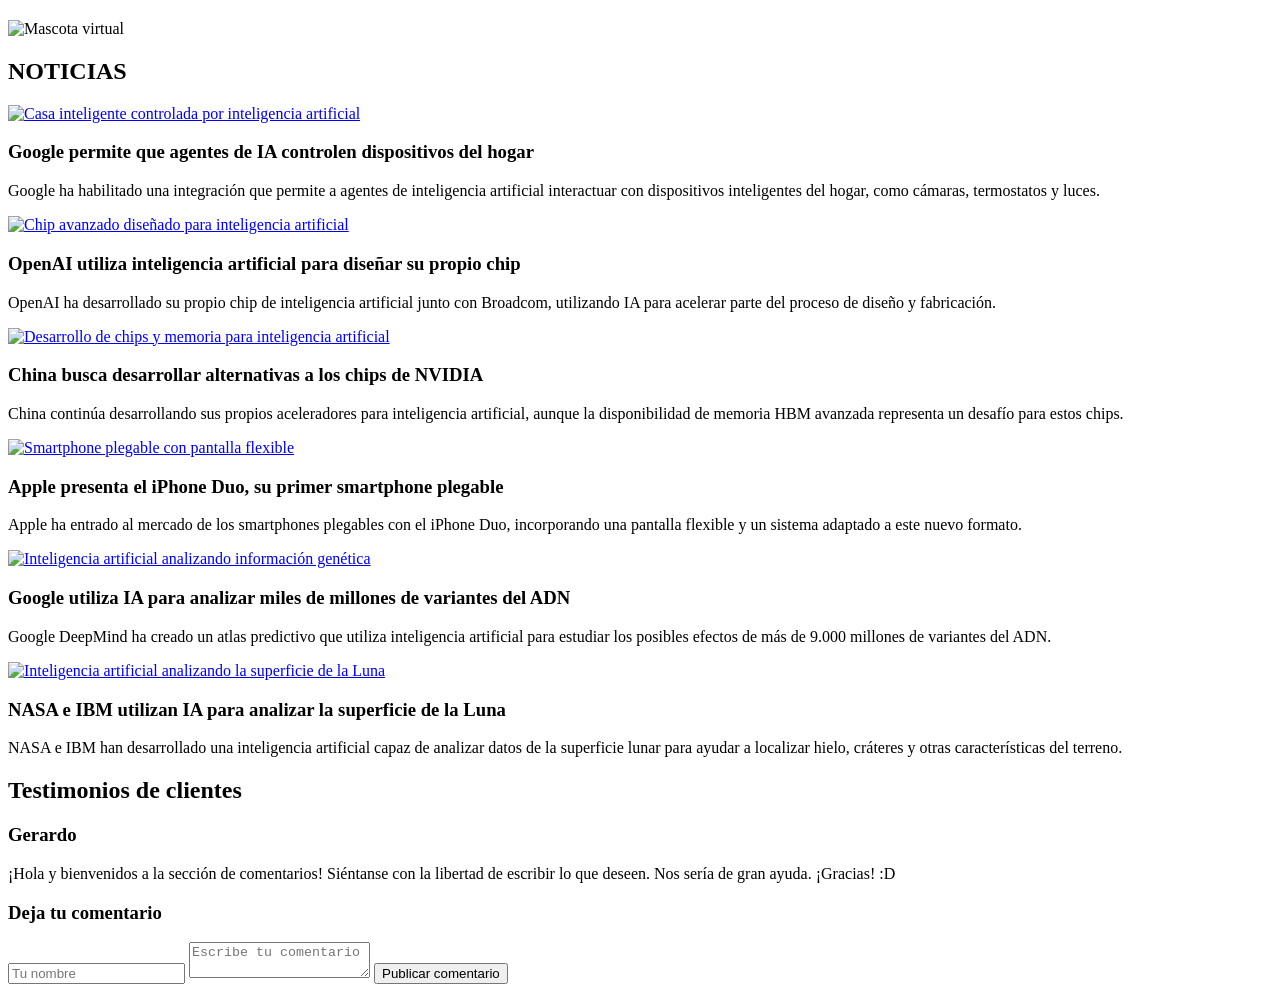
==== blog.html @ cfdce304 "Actualización del proyecto" ====
<!DOCTYPE html>
<html lang="es-PE">

<head>
    <meta charset="UTF-8">
    <meta name="viewport" content="width=device-width, initial-scale=1.0">
    <link href="https://cdn.jsdelivr.net/npm/bootstrap@6.0.0-alpha.1/dist/css/bootstrap.min.css" rel="stylesheet">
    <link rel="stylesheet" href="https://cdn.jsdelivr.net/npm/bootstrap-icons@1.13.2/font/bootstrap-icons.min.css">
    <link rel="stylesheet" href="css/styles.css">
    <title></title>
</head>

<body>
    <main>
        <section class="ghrt-presentation" class="container-fluid">
            <div class="col-6">
                <h1>
                    
                </h1>
                <p class="grht-text">
            
                </p>
            </div>
            <div class="col-6">
                <img src="" alt="Mascota virtual">
            </div>
        </section>
        <section>
            <h2 class="grht-subtitles"></h2>
            <p class="grht-text"></p>
        </section>
        <section>
            <h2 class="subtitles">NOTICIAS</h2>
            <article class="news">
                <a href="https://www.xataka.com/robotica-e-ia/google-permite-a-cualquier-agente-ia-que-controle-tu-casa-asi-funciona-home-mcp/?utm_source=chatgpt.com"
                    target="_blank">
                    <img class="image" alt="Casa inteligente controlada por inteligencia artificial"
                        src="imagenes/Pagina/blog/Gemini_Generated_Image_7r0tvl7r0tvl7r0t.jpg">
                </a>
                <div class="content_news">
                    <h3>Google permite que agentes de IA controlen dispositivos del hogar</h3>
                    <p>Google ha habilitado una integración que permite a agentes de inteligencia artificial interactuar
                        con dispositivos inteligentes del hogar, como cámaras, termostatos y luces.</p>
                </div>
            </article>
            <article class="news">
                <a href="https://www.xataka.com/componentes/disenar-chip-ia-suele-llevar-anos-openai-encontro-atajo-bastante-obvio-usar-su-propia-ia-para-hacerlo?utm_source=chatgpt.com"
                    target="_blank">
                    <img class="image" alt="Chip avanzado diseñado para inteligencia artificial"
                        src="imagenes/Pagina/blog/Gemini_Generated_Image_r0ummjr0ummjr0um.jpg">
                </a>
                <div class="content_news">
                    <h3>OpenAI utiliza inteligencia artificial para diseñar su propio chip</h3>
                    <p>OpenAI ha desarrollado su propio chip de inteligencia artificial junto con Broadcom, utilizando
                        IA para acelerar parte del proceso de diseño y fabricación.</p>
                </div>
            </article>
            <article class="news">
                <a href="https://www.xataka.com/robotica-e-ia/china-quiere-sustituir-chips-nvidia-alternativas-propias-memoria-hbm-acaba-ponerle-problema-delante?utm_source=chatgpt.com"
                    target="_blank">
                    <img class="image" alt="Desarrollo de chips y memoria para inteligencia artificial"
                        src="imagenes/Pagina/blog/Gemini_Generated_Image_9guuen9guuen9guu.jpg">
                </a>
                <div class="content_news">
                    <h3>China busca desarrollar alternativas a los chips de NVIDIA</h3>
                    <p>China continúa desarrollando sus propios aceleradores para inteligencia artificial, aunque la
                        disponibilidad de memoria HBM avanzada representa un desafío para estos chips.</p>
                </div>
            </article>
            <article class="news">
                <a href="https://www.xataka.com/moviles/iphone-duo-movil-plegable-baza-ningun-otro-tiene-software?utm_source=chatgpt.com"
                    target="_blank">
                    <img class="image" alt="Smartphone plegable con pantalla flexible"
                        src="imagenes/Pagina/blog/Gemini_Generated_Image_57sz7x57sz7x57sz.jpg">
                </a>
                <div class="content_news">
                    <h3>Apple presenta el iPhone Duo, su primer smartphone plegable</h3>
                    <p>Apple ha entrado al mercado de los smartphones plegables con el iPhone Duo, incorporando una
                        pantalla flexible y un sistema adaptado a este nuevo formato.</p>
                </div>
            </article>
            <article class="news">
                <a href="https://www.xataka.com/investigacion/ia-google-acaba-dar-salto-genetica-ha-trazado-mapa-predictivo-9-000-millones-cambios-adn?utm_source=chatgpt.com"
                    target="_blank">
                    <img class="image" alt="Inteligencia artificial analizando información genética"
                        src="imagenes/Pagina/blog/Gemini_Generated_Image_6bfhqs6bfhqs6bfh.jpg">
                </a>
                <div class="content_news">
                    <h3>Google utiliza IA para analizar miles de millones de variantes del ADN</h3>
                    <p>Google DeepMind ha creado un atlas predictivo que utiliza inteligencia artificial para estudiar
                        los posibles efectos de más de 9.000 millones de variantes del ADN.</p>
                </div>
            </article>
            <article class="news">
                <a href="https://www.xataka.com/espacio/nasa-quiere-entender-mejor-luna-antes-volver-alli-ha-creado-ibm-ia-para-encontrar-hielo-nuevos-crateres?utm_source=chatgpt.com"
                    target="_blank">
                    <img class="image" alt="Inteligencia artificial analizando la superficie de la Luna"
                        src="imagenes/Pagina/blog/Gemini_Generated_Image_lni98plni98plni9.jpg">
                </a>
                <div class="content_news">
                    <h3>NASA e IBM utilizan IA para analizar la superficie de la Luna</h3>
                    <p>NASA e IBM han desarrollado una inteligencia artificial capaz de analizar datos de la superficie
                        lunar para ayudar a localizar hielo, cráteres y otras características del terreno.</p>
                </div>
            </article>
        </section>

        <section>
            <h2 class="subtitles">Testimonios de clientes</h2>

            <div class="list_comments">
                <article class="comments">
                    <h3>Gerardo</h3>
                    <p>
                        ¡Hola y bienvenidos a la sección de comentarios! Siéntanse con la libertad de escribir lo que
                        deseen. Nos sería de gran ayuda. ¡Gracias! :D
                    </p>
                </article>
            </div>
            <div class="new_comments">
                <h3>Deja tu comentario</h3>
                <input type="text" placeholder="Tu nombre">
                <textarea placeholder="Escribe tu comentario"></textarea>
                <button>Publicar comentario</button>
            </div>
        </section>
    </main>

    <script type="module"
        src="https://cdn.jsdelivr.net/npm/bootstrap@6.0.0-alpha.1/dist/js/bootstrap.bundle.min.js"></script>
    <script src="js/components.js"></script>

</html>
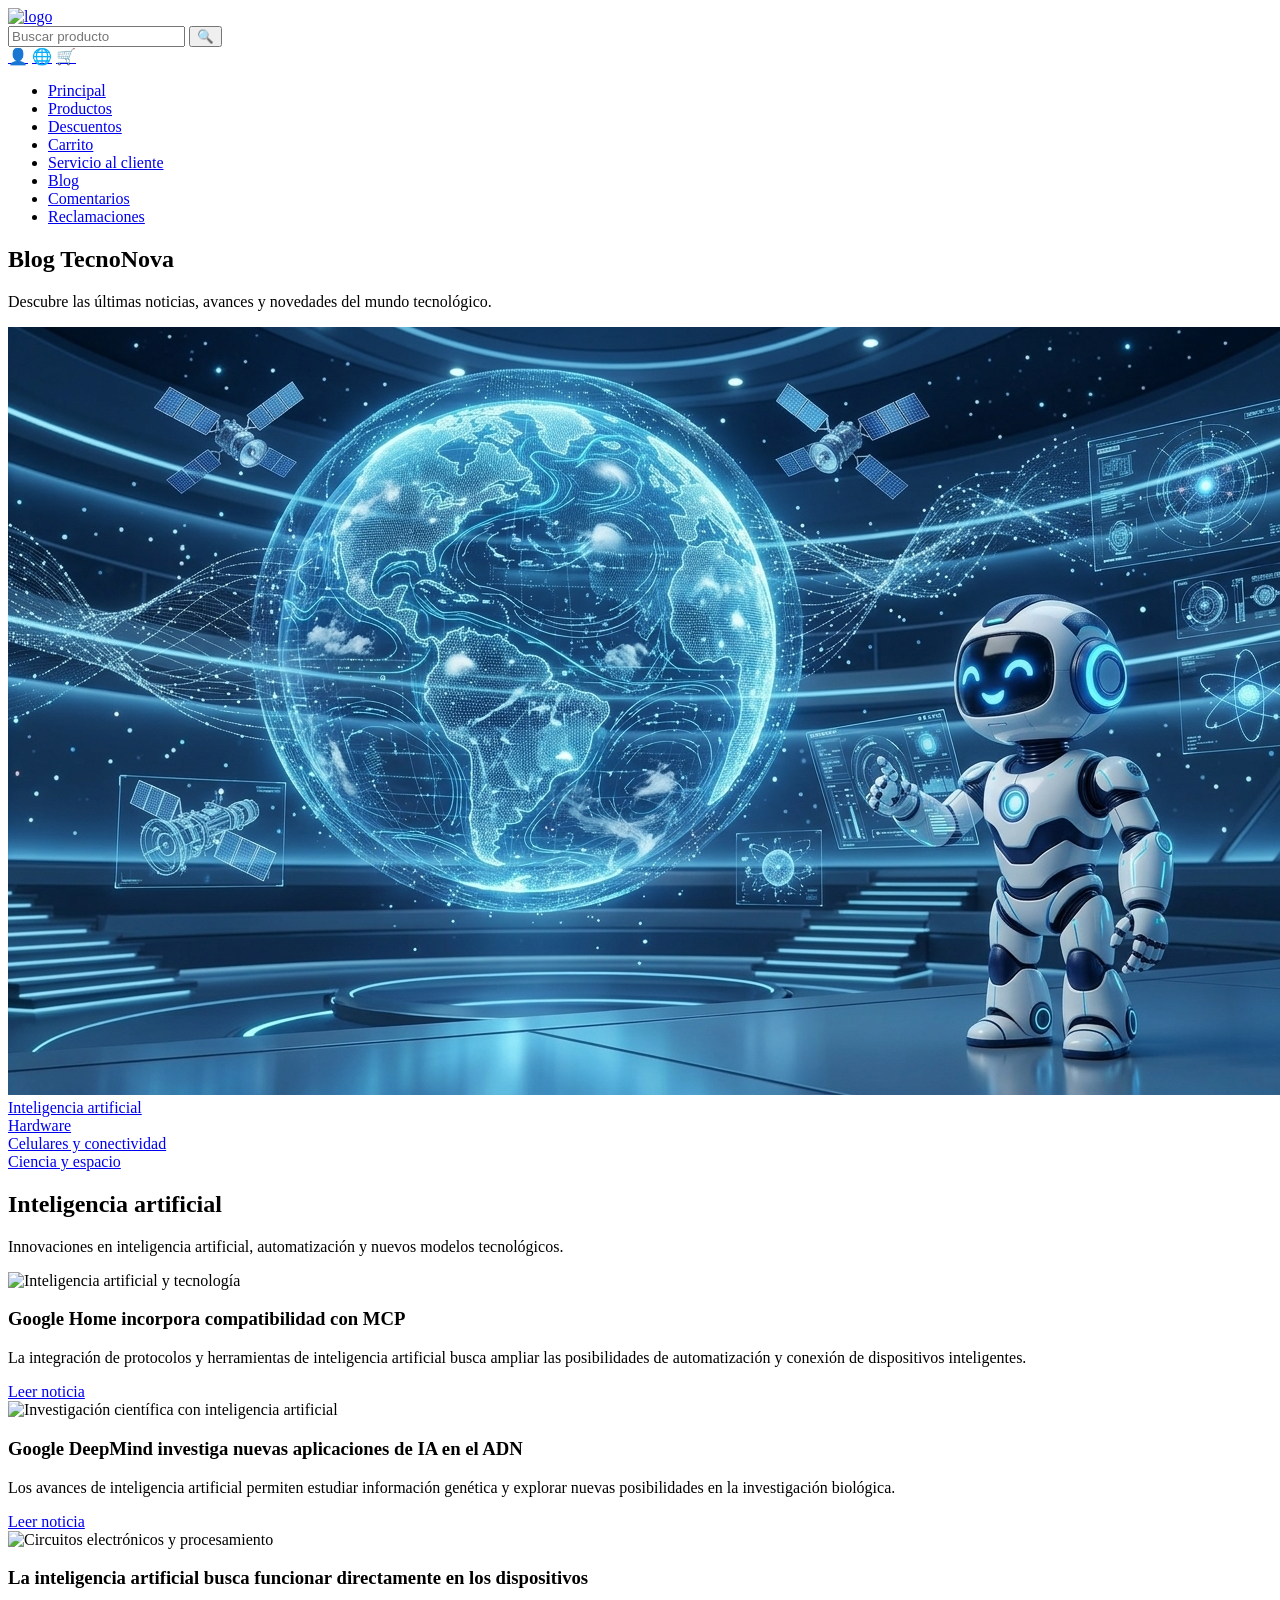
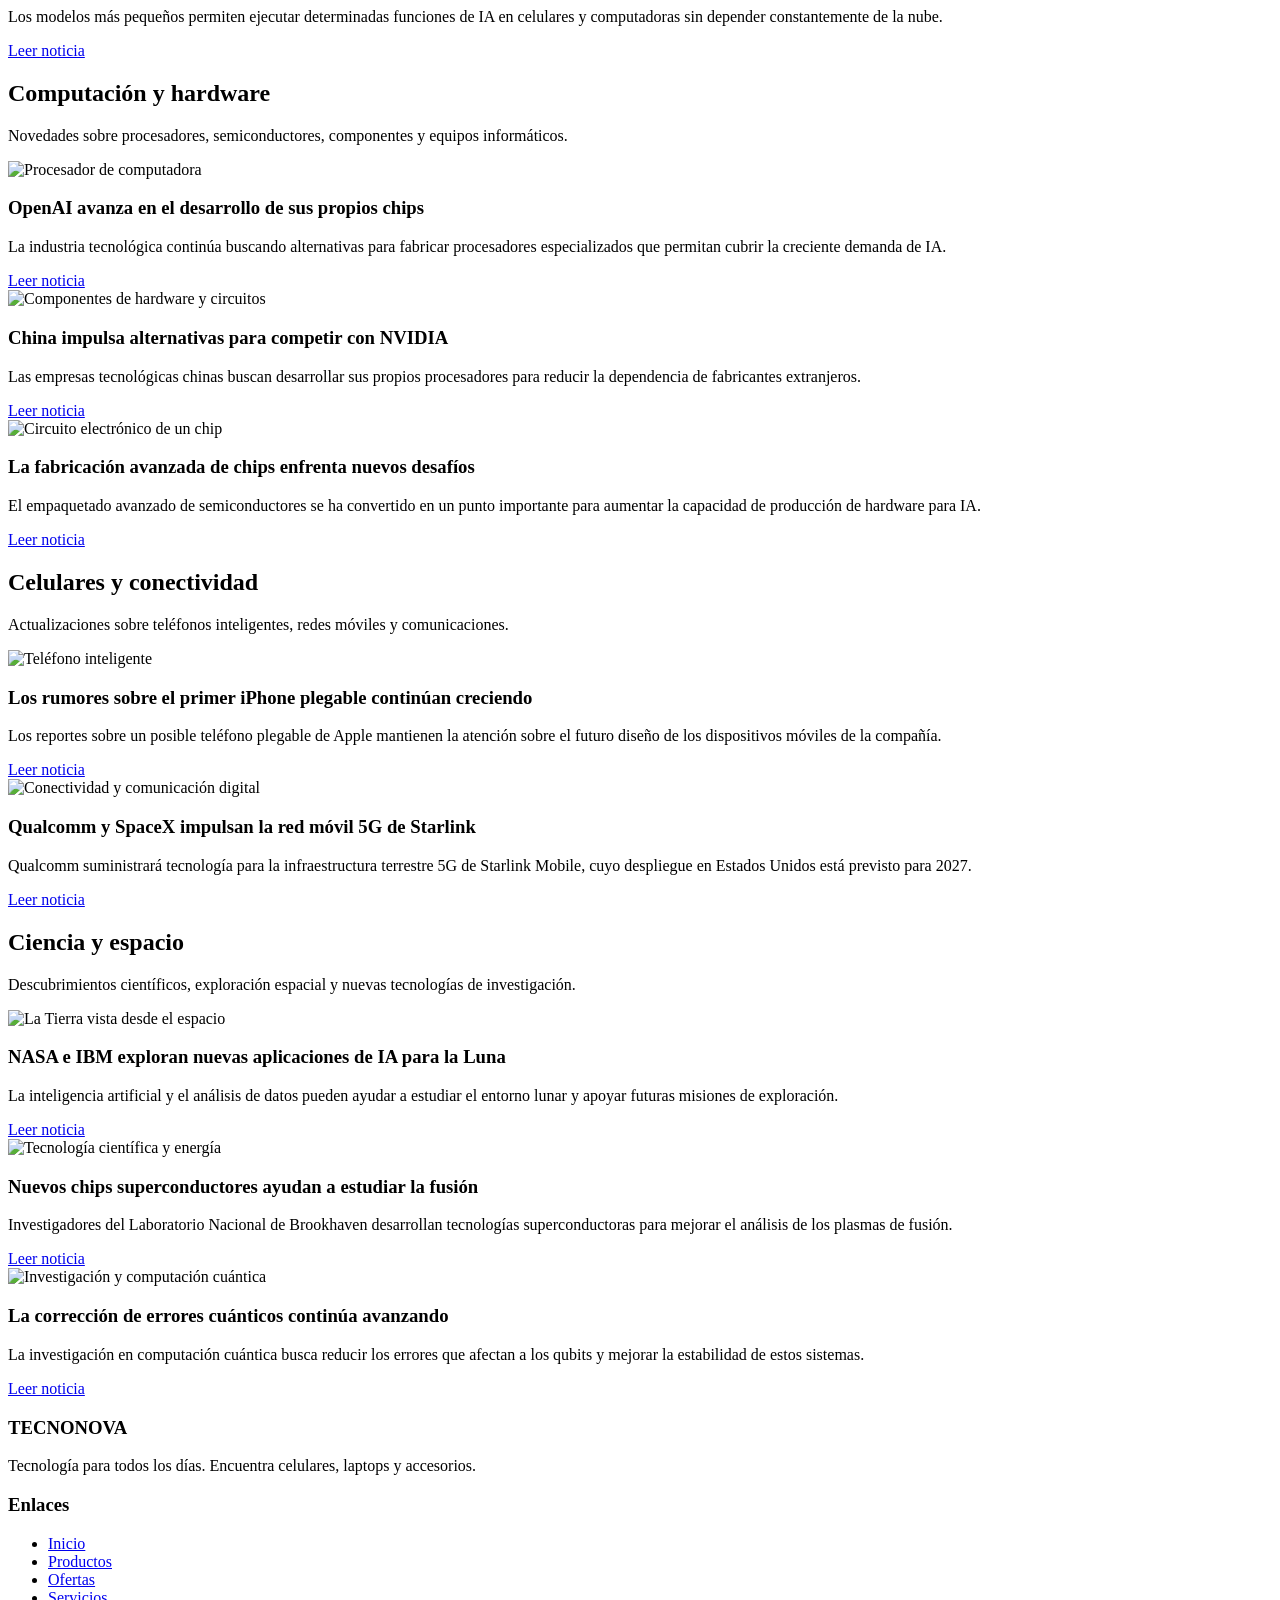
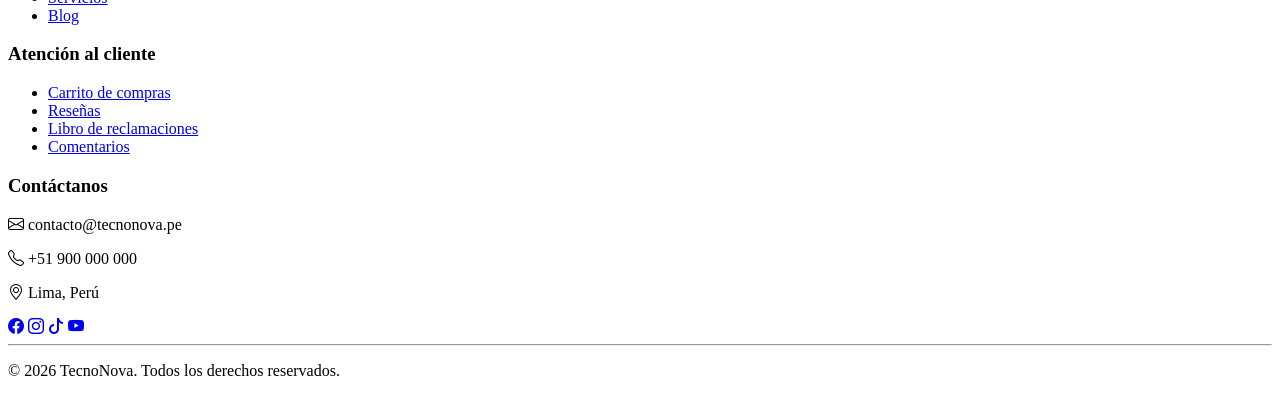
==== commit b0ea60e7: "Actualización del proyecto" ====
--- a/blog.html
+++ b/blog.html
@@ -4,130 +4,272 @@
 <head>
     <meta charset="UTF-8">
     <meta name="viewport" content="width=device-width, initial-scale=1.0">
-    <link href="https://cdn.jsdelivr.net/npm/bootstrap@6.0.0-alpha.1/dist/css/bootstrap.min.css" rel="stylesheet">
+    <title>Blog | TecnoNova</title>
+
+    <link rel="stylesheet" href="https://cdn.jsdelivr.net/npm/bootstrap@6.0.0-alpha.1/dist/css/bootstrap.min.css">
     <link rel="stylesheet" href="https://cdn.jsdelivr.net/npm/bootstrap-icons@1.13.2/font/bootstrap-icons.min.css">
     <link rel="stylesheet" href="css/styles.css">
-    <title></title>
 </head>
 
 <body>
-    <main>
-        <section class="ghrt-presentation" class="container-fluid">
-            <div class="col-6">
-                <h1>
-                    
-                </h1>
-                <p class="grht-text">
-            
-                </p>
-            </div>
-            <div class="col-6">
-                <img src="" alt="Mascota virtual">
-            </div>
-        </section>
-        <section>
-            <h2 class="grht-subtitles"></h2>
-            <p class="grht-text"></p>
-        </section>
-        <section>
-            <h2 class="subtitles">NOTICIAS</h2>
-            <article class="news">
-                <a href="https://www.xataka.com/robotica-e-ia/google-permite-a-cualquier-agente-ia-que-controle-tu-casa-asi-funciona-home-mcp/?utm_source=chatgpt.com"
-                    target="_blank">
-                    <img class="image" alt="Casa inteligente controlada por inteligencia artificial"
-                        src="imagenes/Pagina/blog/Gemini_Generated_Image_7r0tvl7r0tvl7r0t.jpg">
-                </a>
-                <div class="content_news">
-                    <h3>Google permite que agentes de IA controlen dispositivos del hogar</h3>
-                    <p>Google ha habilitado una integración que permite a agentes de inteligencia artificial interactuar
-                        con dispositivos inteligentes del hogar, como cámaras, termostatos y luces.</p>
-                </div>
-            </article>
-            <article class="news">
-                <a href="https://www.xataka.com/componentes/disenar-chip-ia-suele-llevar-anos-openai-encontro-atajo-bastante-obvio-usar-su-propia-ia-para-hacerlo?utm_source=chatgpt.com"
-                    target="_blank">
-                    <img class="image" alt="Chip avanzado diseñado para inteligencia artificial"
-                        src="imagenes/Pagina/blog/Gemini_Generated_Image_r0ummjr0ummjr0um.jpg">
-                </a>
-                <div class="content_news">
-                    <h3>OpenAI utiliza inteligencia artificial para diseñar su propio chip</h3>
-                    <p>OpenAI ha desarrollado su propio chip de inteligencia artificial junto con Broadcom, utilizando
-                        IA para acelerar parte del proceso de diseño y fabricación.</p>
-                </div>
-            </article>
-            <article class="news">
-                <a href="https://www.xataka.com/robotica-e-ia/china-quiere-sustituir-chips-nvidia-alternativas-propias-memoria-hbm-acaba-ponerle-problema-delante?utm_source=chatgpt.com"
-                    target="_blank">
-                    <img class="image" alt="Desarrollo de chips y memoria para inteligencia artificial"
-                        src="imagenes/Pagina/blog/Gemini_Generated_Image_9guuen9guuen9guu.jpg">
-                </a>
-                <div class="content_news">
-                    <h3>China busca desarrollar alternativas a los chips de NVIDIA</h3>
-                    <p>China continúa desarrollando sus propios aceleradores para inteligencia artificial, aunque la
-                        disponibilidad de memoria HBM avanzada representa un desafío para estos chips.</p>
-                </div>
-            </article>
-            <article class="news">
-                <a href="https://www.xataka.com/moviles/iphone-duo-movil-plegable-baza-ningun-otro-tiene-software?utm_source=chatgpt.com"
-                    target="_blank">
-                    <img class="image" alt="Smartphone plegable con pantalla flexible"
-                        src="imagenes/Pagina/blog/Gemini_Generated_Image_57sz7x57sz7x57sz.jpg">
-                </a>
-                <div class="content_news">
-                    <h3>Apple presenta el iPhone Duo, su primer smartphone plegable</h3>
-                    <p>Apple ha entrado al mercado de los smartphones plegables con el iPhone Duo, incorporando una
-                        pantalla flexible y un sistema adaptado a este nuevo formato.</p>
-                </div>
-            </article>
-            <article class="news">
-                <a href="https://www.xataka.com/investigacion/ia-google-acaba-dar-salto-genetica-ha-trazado-mapa-predictivo-9-000-millones-cambios-adn?utm_source=chatgpt.com"
-                    target="_blank">
-                    <img class="image" alt="Inteligencia artificial analizando información genética"
-                        src="imagenes/Pagina/blog/Gemini_Generated_Image_6bfhqs6bfhqs6bfh.jpg">
-                </a>
-                <div class="content_news">
-                    <h3>Google utiliza IA para analizar miles de millones de variantes del ADN</h3>
-                    <p>Google DeepMind ha creado un atlas predictivo que utiliza inteligencia artificial para estudiar
-                        los posibles efectos de más de 9.000 millones de variantes del ADN.</p>
-                </div>
-            </article>
-            <article class="news">
-                <a href="https://www.xataka.com/espacio/nasa-quiere-entender-mejor-luna-antes-volver-alli-ha-creado-ibm-ia-para-encontrar-hielo-nuevos-crateres?utm_source=chatgpt.com"
-                    target="_blank">
-                    <img class="image" alt="Inteligencia artificial analizando la superficie de la Luna"
-                        src="imagenes/Pagina/blog/Gemini_Generated_Image_lni98plni98plni9.jpg">
-                </a>
-                <div class="content_news">
-                    <h3>NASA e IBM utilizan IA para analizar la superficie de la Luna</h3>
-                    <p>NASA e IBM han desarrollado una inteligencia artificial capaz de analizar datos de la superficie
-                        lunar para ayudar a localizar hielo, cráteres y otras características del terreno.</p>
-                </div>
-            </article>
-        </section>
-
-        <section>
-            <h2 class="subtitles">Testimonios de clientes</h2>
-
-            <div class="list_comments">
-                <article class="comments">
-                    <h3>Gerardo</h3>
+
+    <div id="header"></div>
+    <div id="navbar"></div>
+
+    <main class="container my-5">
+        <section class="container-fluid">
+            <div class="grht-presentation row align-items-center">
+                <div class="col-12 lg:col-6">
+                    <h1>Blog TecnoNova</h1>
                     <p>
-                        ¡Hola y bienvenidos a la sección de comentarios! Siéntanse con la libertad de escribir lo que
-                        deseen. Nos sería de gran ayuda. ¡Gracias! :D
+                        Descubre las últimas noticias, avances y novedades del mundo tecnológico.
                     </p>
-                </article>
-            </div>
-            <div class="new_comments">
-                <h3>Deja tu comentario</h3>
-                <input type="text" placeholder="Tu nombre">
-                <textarea placeholder="Escribe tu comentario"></textarea>
-                <button>Publicar comentario</button>
-            </div>
-        </section>
+                </div>
+                <div class="col-12 lg:col-6">
+                    <img src="visual\blog.jpg" class="img-fluid" alt="Mascota virtual">
+                </div>
+            </div>
+        </section>
+
+        <section class="my-5">
+            <div class="row g-3 text-center">
+                <div class="col-6 col-md-3">
+                    <a href="#grht-ai" class="btn btn-outline-primary w-100">Inteligencia artificial</a>
+                </div>
+                <div class="col-6 col-md-3">
+                    <a href="#grht-hardware" class="btn btn-outline-primary w-100">Hardware</a>
+                </div>
+                <div class="col-6 col-md-3">
+                    <a href="#grht-devices" class="btn btn-outline-primary w-100">Celulares y conectividad</a>
+                </div>
+                <div class="col-6 col-md-3">
+                    <a href="#grht-science" class="btn btn-outline-primary w-100">Ciencia y espacio</a>
+                </div>
+            </div>
+        </section>
+
+        <section class="my-5" id="grht-ai">
+            <h2 class="fw-bold mb-4">Inteligencia artificial</h2>
+            <p>Innovaciones en inteligencia artificial, automatización y nuevos modelos tecnológicos.</p>
+
+            <div class="row g-4">
+
+                <div class="col-12 sm:col-6 lg:col-4">
+                    <article class="card h-100">
+                        <img src="https://images.unsplash.com/photo-1677442136019-21780ecad995?w=900&q=85"
+                            class="card-img-top" alt="Inteligencia artificial y tecnología" loading="lazy">
+                        <div class="card-body d-flex flex-column">
+                            <h3 class="card-title">Google Home incorpora compatibilidad con MCP</h3>
+                            <p class="card-text">
+                                La integración de protocolos y herramientas de inteligencia artificial busca ampliar
+                                las posibilidades de automatización y conexión de dispositivos inteligentes.
+                            </p>
+                            <a href="https://www.xataka.com/" target="_blank" rel="noopener noreferrer"
+                                class="btn-solid mt-auto">Leer noticia</a>
+                        </div>
+                    </article>
+                </div>
+
+                <div class="col-12 sm:col-6 lg:col-4">
+                    <article class="card h-100">
+                        <img src="https://images.unsplash.com/photo-1535378620166-273708d44e4c?w=900&q=85"
+                            class="card-img-top" alt="Investigación científica con inteligencia artificial"
+                            loading="lazy">
+                        <div class="card-body d-flex flex-column">
+                            <h3 class="card-title">Google DeepMind investiga nuevas aplicaciones de IA en el ADN</h3>
+                            <p class="card-text">
+                                Los avances de inteligencia artificial permiten estudiar información genética
+                                y explorar nuevas posibilidades en la investigación biológica.
+                            </p>
+                            <a href="https://deepmind.google/" target="_blank" rel="noopener noreferrer"
+                                class="btn-solid mt-auto">Leer noticia</a>
+                        </div>
+                    </article>
+                </div>
+
+                <div class="col-12 sm:col-6 lg:col-4">
+                    <article class="card h-100">
+                        <img src="https://images.unsplash.com/photo-1518770660439-4636190af475?w=900&q=85"
+                            class="card-img-top" alt="Circuitos electrónicos y procesamiento" loading="lazy">
+                        <div class="card-body d-flex flex-column">
+                            <h3 class="card-title">La inteligencia artificial busca funcionar directamente en los
+                                dispositivos</h3>
+                            <p class="card-text">
+                                Los modelos más pequeños permiten ejecutar determinadas funciones de IA
+                                en celulares y computadoras sin depender constantemente de la nube.
+                            </p>
+                            <a href="https://www.oreilly.com/radar/" target="_blank" rel="noopener noreferrer"
+                                class="btn-solid mt-auto">Leer noticia</a>
+                        </div>
+                    </article>
+                </div>
+
+            </div>
+        </section>
+
+        <section class="my-5" id="grht-hardware">
+            <h2 class="fw-bold mb-4">Computación y hardware</h2>
+            <p>Novedades sobre procesadores, semiconductores, componentes y equipos informáticos.</p>
+
+            <div class="row g-4">
+
+                <div class="col-12 sm:col-6 lg:col-4">
+                    <article class="card h-100">
+                        <img src="https://images.unsplash.com/photo-1591799264318-7e6ef8ddb7ea?w=900&q=85"
+                            class="card-img-top" alt="Procesador de computadora" loading="lazy">
+                        <div class="card-body d-flex flex-column">
+                            <h3 class="card-title">OpenAI avanza en el desarrollo de sus propios chips</h3>
+                            <p class="card-text">
+                                La industria tecnológica continúa buscando alternativas para fabricar
+                                procesadores especializados que permitan cubrir la creciente demanda de IA.
+                            </p>
+                            <a href="https://www.xataka.com/" target="_blank" rel="noopener noreferrer"
+                                class="btn-solid mt-auto">Leer noticia</a>
+                        </div>
+                    </article>
+                </div>
+
+                <div class="col-12 sm:col-6 lg:col-4">
+                    <article class="card h-100">
+                        <img src="https://images.unsplash.com/photo-1555617981-dac3880eac6e?w=900&q=85"
+                            class="card-img-top" alt="Componentes de hardware y circuitos" loading="lazy">
+                        <div class="card-body d-flex flex-column">
+                            <h3 class="card-title">China impulsa alternativas para competir con NVIDIA</h3>
+                            <p class="card-text">
+                                Las empresas tecnológicas chinas buscan desarrollar sus propios procesadores
+                                para reducir la dependencia de fabricantes extranjeros.
+                            </p>
+                            <a href="https://www.xataka.com/" target="_blank" rel="noopener noreferrer"
+                                class="btn-solid mt-auto">Leer noticia</a>
+                        </div>
+                    </article>
+                </div>
+
+                <div class="col-12 sm:col-6 lg:col-4">
+                    <article class="card h-100">
+                        <img src="https://images.unsplash.com/photo-1518770660439-4636190af475?w=900&q=85"
+                            class="card-img-top" alt="Circuito electrónico de un chip" loading="lazy">
+                        <div class="card-body d-flex flex-column">
+                            <h3 class="card-title">La fabricación avanzada de chips enfrenta nuevos desafíos</h3>
+                            <p class="card-text">
+                                El empaquetado avanzado de semiconductores se ha convertido en un punto
+                                importante para aumentar la capacidad de producción de hardware para IA.
+                            </p>
+                            <a href="https://www.reuters.com/world/asia-pacific/ai-boom-turns-chip-packaging-into-next-battleground-semiconductors-2026-11-06/"
+                                target="_blank" rel="noopener noreferrer" class="btn-solid mt-auto">Leer noticia</a>
+                        </div>
+                    </article>
+                </div>
+
+            </div>
+        </section>
+
+        <section class="my-5" id="grht-devices">
+            <h2 class="fw-bold mb-4">Celulares y conectividad</h2>
+            <p>Actualizaciones sobre teléfonos inteligentes, redes móviles y comunicaciones.</p>
+
+            <div class="row g-4">
+
+                <div class="col-12 sm:col-6 lg:col-4">
+                    <article class="card h-100">
+                        <img src="https://images.unsplash.com/photo-1511707171634-5f897ff02aa9?w=900&q=85"
+                            class="card-img-top" alt="Teléfono inteligente" loading="lazy">
+                        <div class="card-body d-flex flex-column">
+                            <h3 class="card-title">Los rumores sobre el primer iPhone plegable continúan creciendo</h3>
+                            <p class="card-text">
+                                Los reportes sobre un posible teléfono plegable de Apple mantienen la atención
+                                sobre el futuro diseño de los dispositivos móviles de la compañía.
+                            </p>
+                            <a href="https://www.xatakamovil.com/nuevo/nuevo-apple-iphone-plegable-informacion/amp"
+                                target="_blank" rel="noopener noreferrer" class="btn-solid mt-auto">Leer noticia</a>
+                        </div>
+                    </article>
+                </div>
+
+                <div class="col-12 sm:col-6 lg:col-4">
+                    <article class="card h-100">
+                        <img src="https://images.unsplash.com/photo-1516321318423-f06f85e504b3?w=900&q=85"
+                            class="card-img-top" alt="Conectividad y comunicación digital" loading="lazy">
+                        <div class="card-body d-flex flex-column">
+                            <h3 class="card-title">Qualcomm y SpaceX impulsan la red móvil 5G de Starlink</h3>
+                            <p class="card-text">
+                                Qualcomm suministrará tecnología para la infraestructura terrestre 5G
+                                de Starlink Mobile, cuyo despliegue en Estados Unidos está previsto para 2027.
+                            </p>
+                            <a href="https://www.reuters.com/business/media-telecom/qualcomm-signs-major-5g-infrastructure-deal-with-spacex-starlink-mobile-network-2026-11-04/"
+                                target="_blank" rel="noopener noreferrer" class="btn-solid mt-auto">Leer noticia</a>
+                        </div>
+                    </article>
+                </div>
+
+            </div>
+        </section>
+
+        <section class="my-5" id="grht-science">
+            <h2 class="fw-bold mb-4">Ciencia y espacio</h2>
+            <p>Descubrimientos científicos, exploración espacial y nuevas tecnologías de investigación.</p>
+
+            <div class="row g-4">
+
+                <div class="col-12 sm:col-6 lg:col-4">
+                    <article class="card h-100">
+                        <img src="https://images.unsplash.com/photo-1446776811953-b23d57bd21aa?w=900&q=85"
+                            class="card-img-top" alt="La Tierra vista desde el espacio" loading="lazy">
+                        <div class="card-body d-flex flex-column">
+                            <h3 class="card-title">NASA e IBM exploran nuevas aplicaciones de IA para la Luna</h3>
+                            <p class="card-text">
+                                La inteligencia artificial y el análisis de datos pueden ayudar a estudiar
+                                el entorno lunar y apoyar futuras misiones de exploración.
+                            </p>
+                            <a href="https://www.nasa.gov/" target="_blank" rel="noopener noreferrer"
+                                class="btn-solid mt-auto">Leer noticia</a>
+                        </div>
+                    </article>
+                </div>
+
+                <div class="col-12 sm:col-6 lg:col-4">
+                    <article class="card h-100">
+                        <img src="https://images.unsplash.com/photo-1451187580459-43490279c0fa?w=900&q=85"
+                            class="card-img-top" alt="Tecnología científica y energía" loading="lazy">
+                        <div class="card-body d-flex flex-column">
+                            <h3 class="card-title">Nuevos chips superconductores ayudan a estudiar la fusión</h3>
+                            <p class="card-text">
+                                Investigadores del Laboratorio Nacional de Brookhaven desarrollan tecnologías
+                                superconductoras para mejorar el análisis de los plasmas de fusión.
+                            </p>
+                            <a href="https://www.bnl.gov/newsroom/news.php?a=123222" target="_blank"
+                                rel="noopener noreferrer" class="btn-solid mt-auto">Leer noticia</a>
+                        </div>
+                    </article>
+                </div>
+
+                <div class="col-12 sm:col-6 lg:col-4">
+                    <article class="card h-100">
+                        <img src="https://images.unsplash.com/photo-1635070041078-e363dbe005cb?w=900&q=85"
+                            class="card-img-top" alt="Investigación y computación cuántica" loading="lazy">
+                        <div class="card-body d-flex flex-column">
+                            <h3 class="card-title">La corrección de errores cuánticos continúa avanzando</h3>
+                            <p class="card-text">
+                                La investigación en computación cuántica busca reducir los errores
+                                que afectan a los qubits y mejorar la estabilidad de estos sistemas.
+                            </p>
+                            <a href="https://www.oreilly.com/radar/" target="_blank" rel="noopener noreferrer"
+                                class="btn-solid mt-auto">Leer noticia</a>
+                        </div>
+                    </article>
+                </div>
+
+            </div>
+        </section>
+
     </main>
+
+    <div id="footer"></div>
 
     <script type="module"
         src="https://cdn.jsdelivr.net/npm/bootstrap@6.0.0-alpha.1/dist/js/bootstrap.bundle.min.js"></script>
     <script src="js/components.js"></script>
 
+</body>
+
 </html>
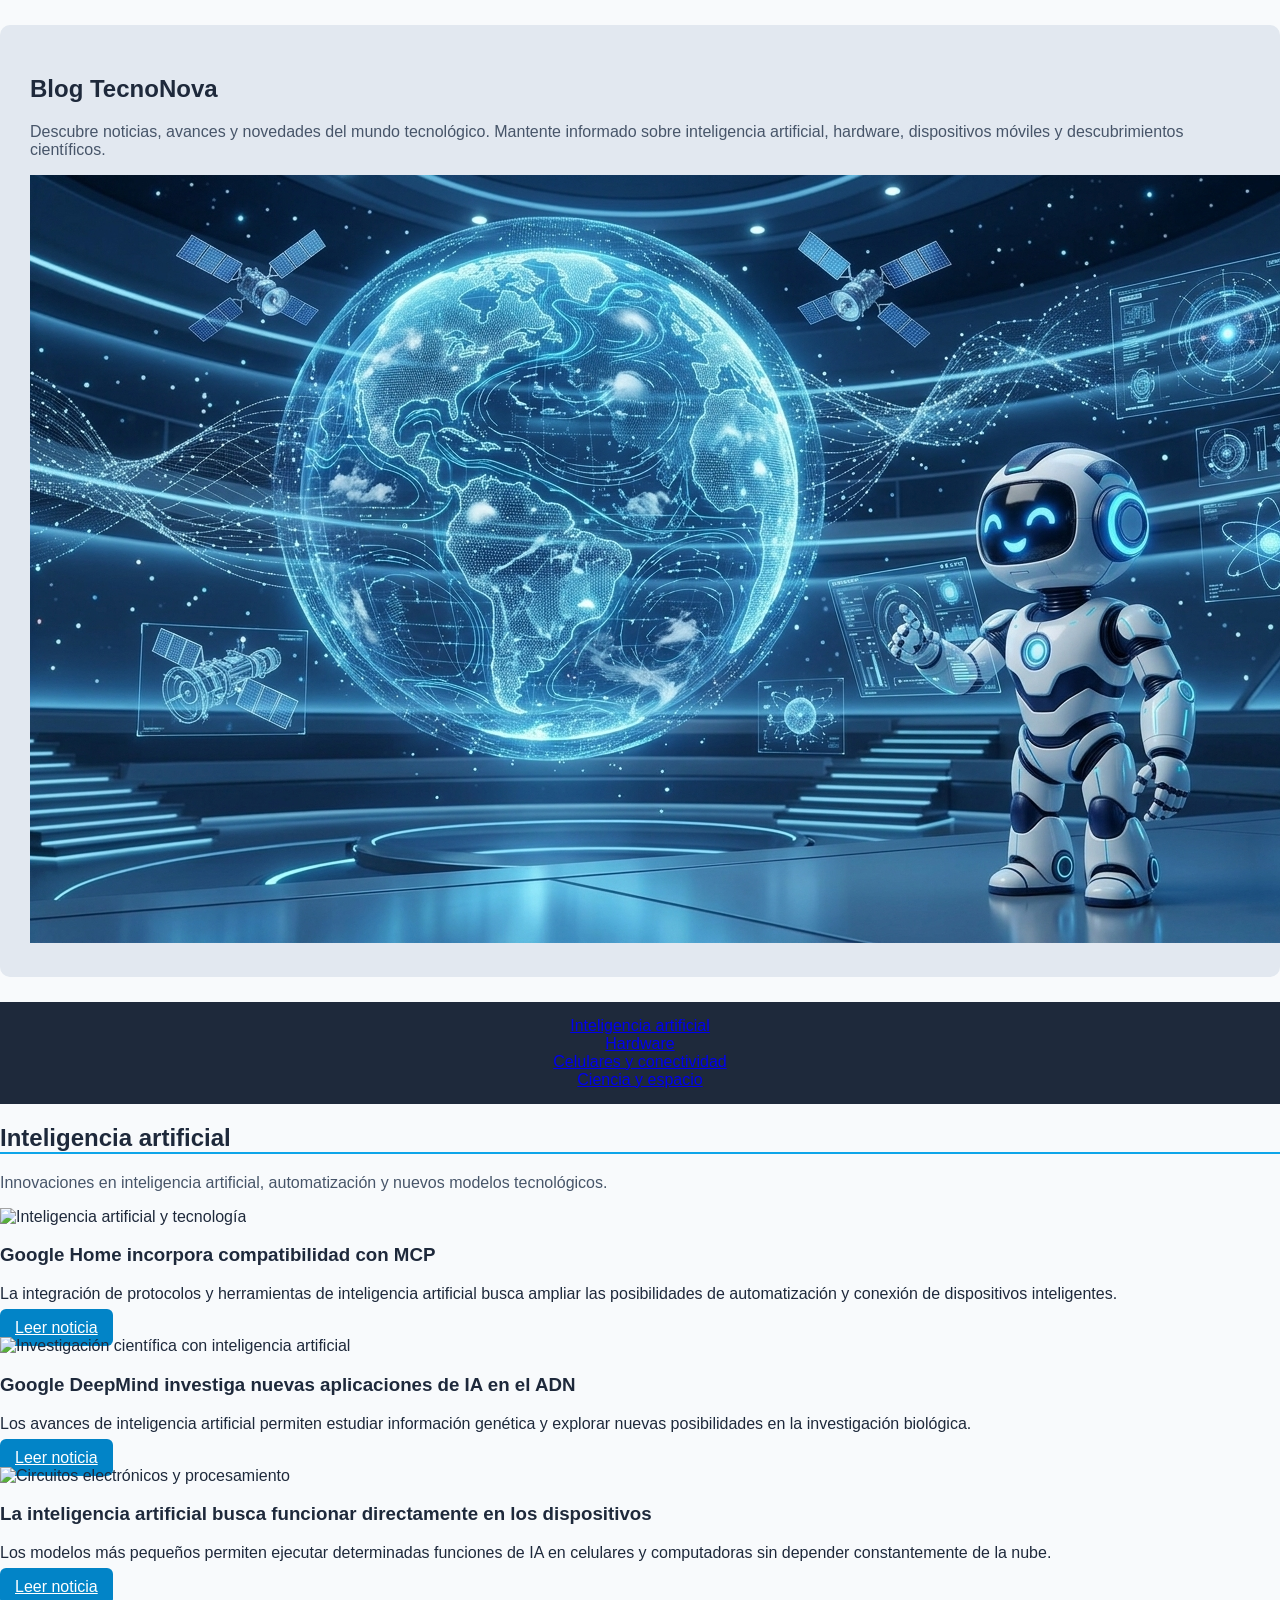
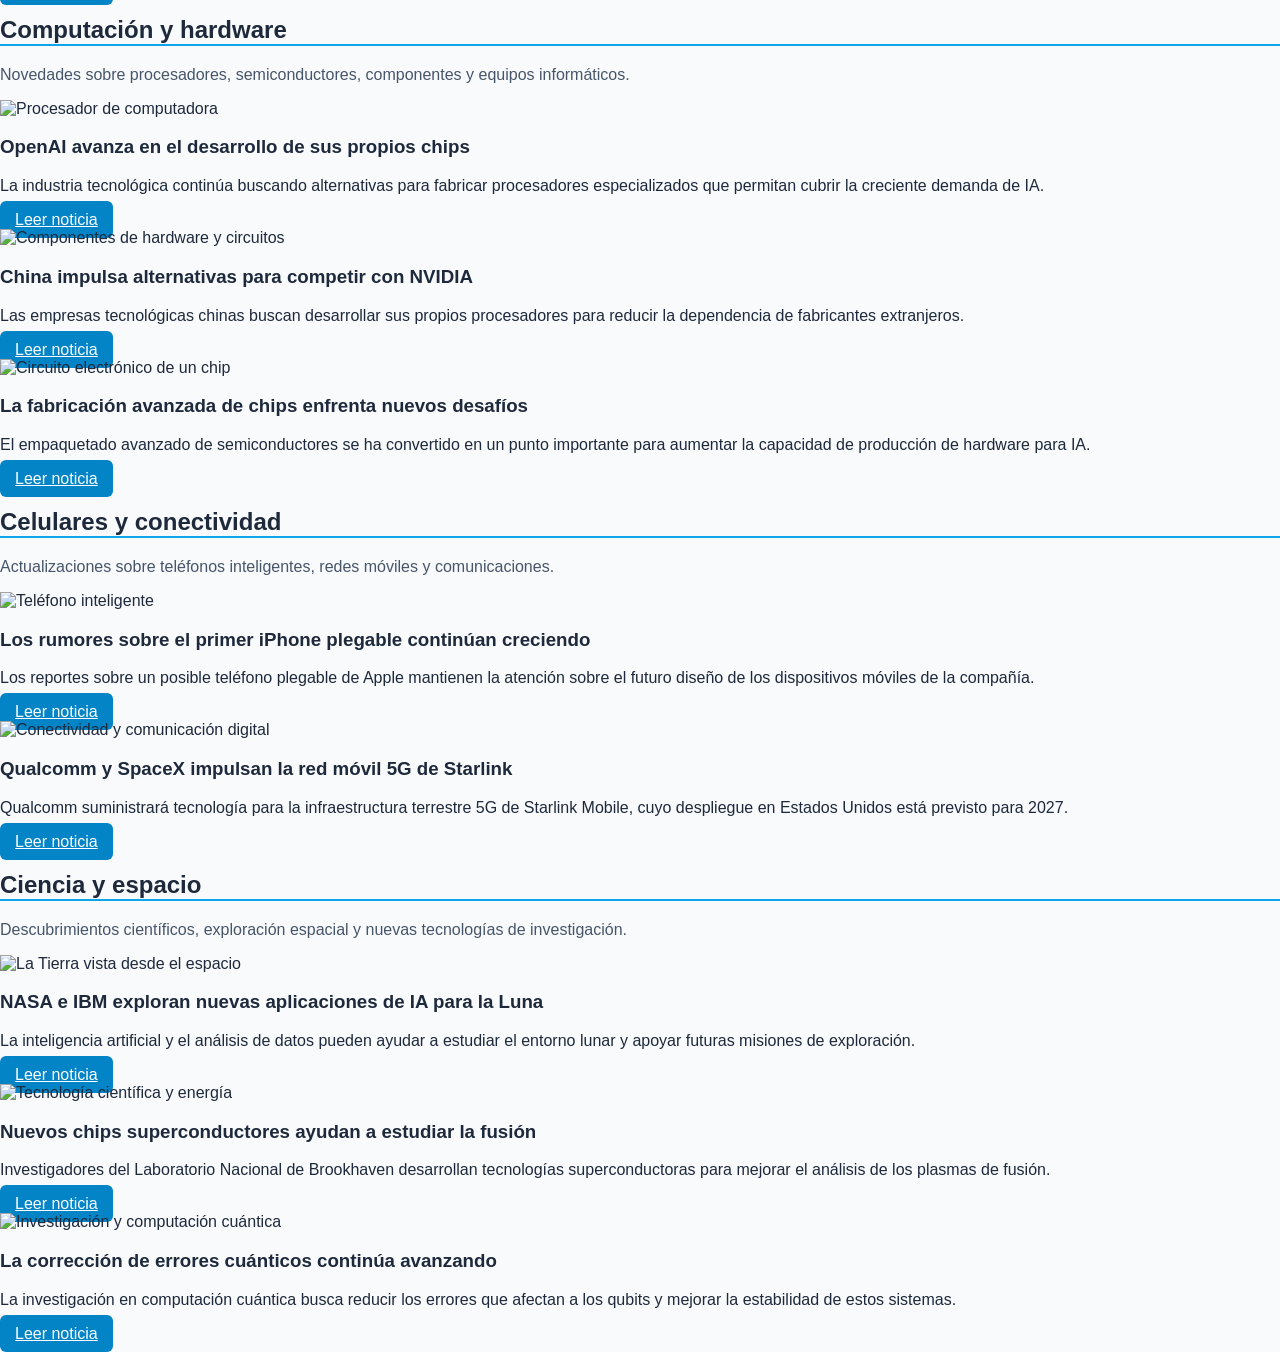
==== commit 6343c01d: "Modificación de archivos" ====
--- a/blog.html
+++ b/blog.html
@@ -4,6 +4,7 @@
 <head>
     <meta charset="UTF-8">
     <meta name="viewport" content="width=device-width, initial-scale=1.0">
+
     <title>Blog | TecnoNova</title>
 
     <link rel="stylesheet" href="https://cdn.jsdelivr.net/npm/bootstrap@6.0.0-alpha.1/dist/css/bootstrap.min.css">
@@ -17,247 +18,347 @@
     <div id="navbar"></div>
 
     <main class="container my-5">
-        <section class="container-fluid">
+
+        <section class="container-fluid" aria-labelledby="blog-title">
+
             <div class="grht-presentation row align-items-center">
+
                 <div class="col-12 lg:col-6">
-                    <h1>Blog TecnoNova</h1>
-                    <p>
-                        Descubre las últimas noticias, avances y novedades del mundo tecnológico.
+                    <h1 id="blog-title">Blog TecnoNova</h1>
+
+                    <p class="grht-text">
+                        Descubre noticias, avances y novedades del mundo tecnológico. Mantente informado sobre inteligencia artificial, hardware, dispositivos móviles y descubrimientos científicos.
                     </p>
                 </div>
+
                 <div class="col-12 lg:col-6">
-                    <img src="visual\blog.jpg" class="img-fluid" alt="Mascota virtual">
-                </div>
-            </div>
-        </section>
-
-        <section class="my-5">
+                    <img src="visual/blog.jpg" class="img-fluid" alt="Blog y novedades tecnológicas de TecnoNova">
+                </div>
+
+            </div>
+
+        </section>
+
+        <nav class="my-5" aria-label="Categorías del blog">
+
             <div class="row g-3 text-center">
+
                 <div class="col-6 col-md-3">
-                    <a href="#grht-ai" class="btn btn-outline-primary w-100">Inteligencia artificial</a>
-                </div>
+                    <a href="#grht-ai" class="btn btn-outline-primary w-100">
+                        Inteligencia artificial
+                    </a>
+                </div>
+
                 <div class="col-6 col-md-3">
-                    <a href="#grht-hardware" class="btn btn-outline-primary w-100">Hardware</a>
-                </div>
+                    <a href="#grht-hardware" class="btn btn-outline-primary w-100">
+                        Hardware
+                    </a>
+                </div>
+
                 <div class="col-6 col-md-3">
-                    <a href="#grht-devices" class="btn btn-outline-primary w-100">Celulares y conectividad</a>
-                </div>
+                    <a href="#grht-devices" class="btn btn-outline-primary w-100">
+                        Celulares y conectividad
+                    </a>
+                </div>
+
                 <div class="col-6 col-md-3">
-                    <a href="#grht-science" class="btn btn-outline-primary w-100">Ciencia y espacio</a>
-                </div>
-            </div>
-        </section>
-
-        <section class="my-5" id="grht-ai">
-            <h2 class="fw-bold mb-4">Inteligencia artificial</h2>
-            <p>Innovaciones en inteligencia artificial, automatización y nuevos modelos tecnológicos.</p>
+                    <a href="#grht-science" class="btn btn-outline-primary w-100">
+                        Ciencia y espacio
+                    </a>
+                </div>
+
+            </div>
+
+        </nav>
+
+        <section class="my-5" id="grht-ai" aria-labelledby="ai-title">
+
+            <h2 id="ai-title" class="grht-subtitles mb-4">
+                Inteligencia artificial
+            </h2>
+
+            <p class="grht-text">
+                Innovaciones en inteligencia artificial, automatización y nuevos modelos tecnológicos.
+            </p>
 
             <div class="row g-4">
 
-                <div class="col-12 sm:col-6 lg:col-4">
-                    <article class="card h-100">
-                        <img src="https://images.unsplash.com/photo-1677442136019-21780ecad995?w=900&q=85"
-                            class="card-img-top" alt="Inteligencia artificial y tecnología" loading="lazy">
+                <article class="col-12 sm:col-6 lg:col-4">
+                    <div class="card h-100">
+
+                        <img src="https://images.unsplash.com/photo-1677442136019-21780ecad995?w=900&q=85" class="card-img-top" alt="Inteligencia artificial y tecnología" loading="lazy">
+
                         <div class="card-body d-flex flex-column">
                             <h3 class="card-title">Google Home incorpora compatibilidad con MCP</h3>
-                            <p class="card-text">
-                                La integración de protocolos y herramientas de inteligencia artificial busca ampliar
-                                las posibilidades de automatización y conexión de dispositivos inteligentes.
-                            </p>
-                            <a href="https://www.xataka.com/" target="_blank" rel="noopener noreferrer"
-                                class="btn-solid mt-auto">Leer noticia</a>
-                        </div>
-                    </article>
-                </div>
-
-                <div class="col-12 sm:col-6 lg:col-4">
-                    <article class="card h-100">
-                        <img src="https://images.unsplash.com/photo-1535378620166-273708d44e4c?w=900&q=85"
-                            class="card-img-top" alt="Investigación científica con inteligencia artificial"
-                            loading="lazy">
-                        <div class="card-body d-flex flex-column">
-                            <h3 class="card-title">Google DeepMind investiga nuevas aplicaciones de IA en el ADN</h3>
-                            <p class="card-text">
-                                Los avances de inteligencia artificial permiten estudiar información genética
-                                y explorar nuevas posibilidades en la investigación biológica.
-                            </p>
-                            <a href="https://deepmind.google/" target="_blank" rel="noopener noreferrer"
-                                class="btn-solid mt-auto">Leer noticia</a>
-                        </div>
-                    </article>
-                </div>
-
-                <div class="col-12 sm:col-6 lg:col-4">
-                    <article class="card h-100">
-                        <img src="https://images.unsplash.com/photo-1518770660439-4636190af475?w=900&q=85"
-                            class="card-img-top" alt="Circuitos electrónicos y procesamiento" loading="lazy">
-                        <div class="card-body d-flex flex-column">
-                            <h3 class="card-title">La inteligencia artificial busca funcionar directamente en los
-                                dispositivos</h3>
-                            <p class="card-text">
-                                Los modelos más pequeños permiten ejecutar determinadas funciones de IA
-                                en celulares y computadoras sin depender constantemente de la nube.
-                            </p>
-                            <a href="https://www.oreilly.com/radar/" target="_blank" rel="noopener noreferrer"
-                                class="btn-solid mt-auto">Leer noticia</a>
-                        </div>
-                    </article>
-                </div>
-
-            </div>
-        </section>
-
-        <section class="my-5" id="grht-hardware">
-            <h2 class="fw-bold mb-4">Computación y hardware</h2>
-            <p>Novedades sobre procesadores, semiconductores, componentes y equipos informáticos.</p>
+
+                            <p class="card-text">
+                                La integración de protocolos y herramientas de inteligencia artificial busca ampliar las posibilidades de automatización y conexión de dispositivos inteligentes.
+                            </p>
+
+                            <a href="https://www.xataka.com/" target="_blank" rel="noopener noreferrer" class="btn-solid mt-auto">
+                                Leer noticia
+                            </a>
+                        </div>
+
+                    </div>
+                </article>
+
+                <article class="col-12 sm:col-6 lg:col-4">
+                    <div class="card h-100">
+
+                        <img src="https://images.unsplash.com/photo-1535378620166-273708d44e4c?w=900&q=85" class="card-img-top" alt="Investigación científica con inteligencia artificial" loading="lazy">
+
+                        <div class="card-body d-flex flex-column">
+                            <h3 class="card-title">
+                                Google DeepMind investiga nuevas aplicaciones de IA en el ADN
+                            </h3>
+
+                            <p class="card-text">
+                                Los avances de inteligencia artificial permiten estudiar información genética y explorar nuevas posibilidades en la investigación biológica.
+                            </p>
+
+                            <a href="https://deepmind.google/" target="_blank" rel="noopener noreferrer" class="btn-solid mt-auto">
+                                Leer noticia
+                            </a>
+                        </div>
+
+                    </div>
+                </article>
+
+                <article class="col-12 sm:col-6 lg:col-4">
+                    <div class="card h-100">
+
+                        <img src="https://images.unsplash.com/photo-1518770660439-4636190af475?w=900&q=85" class="card-img-top" alt="Circuitos electrónicos y procesamiento" loading="lazy">
+
+                        <div class="card-body d-flex flex-column">
+                            <h3 class="card-title">
+                                La inteligencia artificial busca funcionar directamente en los dispositivos
+                            </h3>
+
+                            <p class="card-text">
+                                Los modelos más pequeños permiten ejecutar determinadas funciones de IA en celulares y computadoras sin depender constantemente de la nube.
+                            </p>
+
+                            <a href="https://www.oreilly.com/radar/" target="_blank" rel="noopener noreferrer" class="btn-solid mt-auto">
+                                Leer noticia
+                            </a>
+                        </div>
+
+                    </div>
+                </article>
+
+            </div>
+        </section>
+
+        <section class="my-5" id="grht-hardware" aria-labelledby="hardware-title">
+
+            <h2 id="hardware-title" class="grht-subtitles mb-4">
+                Computación y hardware
+            </h2>
+
+            <p class="grht-text">
+                Novedades sobre procesadores, semiconductores, componentes y equipos informáticos.
+            </p>
 
             <div class="row g-4">
 
-                <div class="col-12 sm:col-6 lg:col-4">
-                    <article class="card h-100">
-                        <img src="https://images.unsplash.com/photo-1591799264318-7e6ef8ddb7ea?w=900&q=85"
-                            class="card-img-top" alt="Procesador de computadora" loading="lazy">
+                <article class="col-12 sm:col-6 lg:col-4">
+                    <div class="card h-100">
+
+                        <img src="https://images.unsplash.com/photo-1591799264318-7e6ef8ddb7ea?w=900&q=85" class="card-img-top" alt="Procesador de computadora" loading="lazy">
+
                         <div class="card-body d-flex flex-column">
                             <h3 class="card-title">OpenAI avanza en el desarrollo de sus propios chips</h3>
-                            <p class="card-text">
-                                La industria tecnológica continúa buscando alternativas para fabricar
-                                procesadores especializados que permitan cubrir la creciente demanda de IA.
-                            </p>
-                            <a href="https://www.xataka.com/" target="_blank" rel="noopener noreferrer"
-                                class="btn-solid mt-auto">Leer noticia</a>
-                        </div>
-                    </article>
-                </div>
-
-                <div class="col-12 sm:col-6 lg:col-4">
-                    <article class="card h-100">
-                        <img src="https://images.unsplash.com/photo-1555617981-dac3880eac6e?w=900&q=85"
-                            class="card-img-top" alt="Componentes de hardware y circuitos" loading="lazy">
+
+                            <p class="card-text">
+                                La industria tecnológica continúa buscando alternativas para fabricar procesadores especializados que permitan cubrir la creciente demanda de IA.
+                            </p>
+
+                            <a href="https://www.xataka.com/" target="_blank" rel="noopener noreferrer" class="btn-solid mt-auto">
+                                Leer noticia
+                            </a>
+                        </div>
+
+                    </div>
+                </article>
+
+                <article class="col-12 sm:col-6 lg:col-4">
+                    <div class="card h-100">
+
+                        <img src="https://images.unsplash.com/photo-1555617981-dac3880eac6e?w=900&q=85" class="card-img-top" alt="Componentes de hardware y circuitos" loading="lazy">
+
                         <div class="card-body d-flex flex-column">
                             <h3 class="card-title">China impulsa alternativas para competir con NVIDIA</h3>
-                            <p class="card-text">
-                                Las empresas tecnológicas chinas buscan desarrollar sus propios procesadores
-                                para reducir la dependencia de fabricantes extranjeros.
-                            </p>
-                            <a href="https://www.xataka.com/" target="_blank" rel="noopener noreferrer"
-                                class="btn-solid mt-auto">Leer noticia</a>
-                        </div>
-                    </article>
-                </div>
-
-                <div class="col-12 sm:col-6 lg:col-4">
-                    <article class="card h-100">
-                        <img src="https://images.unsplash.com/photo-1518770660439-4636190af475?w=900&q=85"
-                            class="card-img-top" alt="Circuito electrónico de un chip" loading="lazy">
+
+                            <p class="card-text">
+                                Las empresas tecnológicas chinas buscan desarrollar sus propios procesadores para reducir la dependencia de fabricantes extranjeros.
+                            </p>
+
+                            <a href="https://www.xataka.com/" target="_blank" rel="noopener noreferrer" class="btn-solid mt-auto">
+                                Leer noticia
+                            </a>
+                        </div>
+
+                    </div>
+                </article>
+
+                <article class="col-12 sm:col-6 lg:col-4">
+                    <div class="card h-100">
+
+                        <img src="https://images.unsplash.com/photo-1518770660439-4636190af475?w=900&q=85" class="card-img-top" alt="Circuito electrónico de un chip" loading="lazy">
+
                         <div class="card-body d-flex flex-column">
                             <h3 class="card-title">La fabricación avanzada de chips enfrenta nuevos desafíos</h3>
-                            <p class="card-text">
-                                El empaquetado avanzado de semiconductores se ha convertido en un punto
-                                importante para aumentar la capacidad de producción de hardware para IA.
-                            </p>
-                            <a href="https://www.reuters.com/world/asia-pacific/ai-boom-turns-chip-packaging-into-next-battleground-semiconductors-2026-11-06/"
-                                target="_blank" rel="noopener noreferrer" class="btn-solid mt-auto">Leer noticia</a>
-                        </div>
-                    </article>
-                </div>
-
-            </div>
-        </section>
-
-        <section class="my-5" id="grht-devices">
-            <h2 class="fw-bold mb-4">Celulares y conectividad</h2>
-            <p>Actualizaciones sobre teléfonos inteligentes, redes móviles y comunicaciones.</p>
+
+                            <p class="card-text">
+                                El empaquetado avanzado de semiconductores se ha convertido en un punto importante para aumentar la capacidad de producción de hardware para IA.
+                            </p>
+
+                            <a href="https://www.reuters.com/world/asia-pacific/ai-boom-turns-chip-packaging-into-next-battleground-semiconductors-2026-11-06/" target="_blank" rel="noopener noreferrer" class="btn-solid mt-auto">
+                                Leer noticia
+                            </a>
+                        </div>
+
+                    </div>
+                </article>
+
+            </div>
+        </section>
+
+        <section class="my-5" id="grht-devices" aria-labelledby="devices-title">
+
+            <h2 id="devices-title" class="grht-subtitles mb-4">
+                Celulares y conectividad
+            </h2>
+
+            <p class="grht-text">
+                Actualizaciones sobre teléfonos inteligentes, redes móviles y comunicaciones.
+            </p>
 
             <div class="row g-4">
 
-                <div class="col-12 sm:col-6 lg:col-4">
-                    <article class="card h-100">
-                        <img src="https://images.unsplash.com/photo-1511707171634-5f897ff02aa9?w=900&q=85"
-                            class="card-img-top" alt="Teléfono inteligente" loading="lazy">
-                        <div class="card-body d-flex flex-column">
-                            <h3 class="card-title">Los rumores sobre el primer iPhone plegable continúan creciendo</h3>
-                            <p class="card-text">
-                                Los reportes sobre un posible teléfono plegable de Apple mantienen la atención
-                                sobre el futuro diseño de los dispositivos móviles de la compañía.
-                            </p>
-                            <a href="https://www.xatakamovil.com/nuevo/nuevo-apple-iphone-plegable-informacion/amp"
-                                target="_blank" rel="noopener noreferrer" class="btn-solid mt-auto">Leer noticia</a>
-                        </div>
-                    </article>
-                </div>
-
-                <div class="col-12 sm:col-6 lg:col-4">
-                    <article class="card h-100">
-                        <img src="https://images.unsplash.com/photo-1516321318423-f06f85e504b3?w=900&q=85"
-                            class="card-img-top" alt="Conectividad y comunicación digital" loading="lazy">
-                        <div class="card-body d-flex flex-column">
-                            <h3 class="card-title">Qualcomm y SpaceX impulsan la red móvil 5G de Starlink</h3>
-                            <p class="card-text">
-                                Qualcomm suministrará tecnología para la infraestructura terrestre 5G
-                                de Starlink Mobile, cuyo despliegue en Estados Unidos está previsto para 2027.
-                            </p>
-                            <a href="https://www.reuters.com/business/media-telecom/qualcomm-signs-major-5g-infrastructure-deal-with-spacex-starlink-mobile-network-2026-11-04/"
-                                target="_blank" rel="noopener noreferrer" class="btn-solid mt-auto">Leer noticia</a>
-                        </div>
-                    </article>
-                </div>
-
-            </div>
-        </section>
-
-        <section class="my-5" id="grht-science">
-            <h2 class="fw-bold mb-4">Ciencia y espacio</h2>
-            <p>Descubrimientos científicos, exploración espacial y nuevas tecnologías de investigación.</p>
+                <article class="col-12 sm:col-6 lg:col-4">
+                    <div class="card h-100">
+
+                        <img src="https://images.unsplash.com/photo-1511707171634-5f897ff02aa9?w=900&q=85" class="card-img-top" alt="Teléfono inteligente" loading="lazy">
+
+                        <div class="card-body d-flex flex-column">
+                            <h3 class="card-title">
+                                Los rumores sobre el primer iPhone plegable continúan creciendo
+                            </h3>
+
+                            <p class="card-text">
+                                Los reportes sobre un posible teléfono plegable de Apple mantienen la atención sobre el futuro diseño de los dispositivos móviles de la compañía.
+                            </p>
+
+                            <a href="https://www.xatakamovil.com/nuevo/nuevo-apple-iphone-plegable-informacion/amp" target="_blank" rel="noopener noreferrer" class="btn-solid mt-auto">
+                                Leer noticia
+                            </a>
+                        </div>
+
+                    </div>
+                </article>
+
+                <article class="col-12 sm:col-6 lg:col-4">
+                    <div class="card h-100">
+
+                        <img src="https://images.unsplash.com/photo-1516321318423-f06f85e504b3?w=900&q=85" class="card-img-top" alt="Conectividad y comunicación digital" loading="lazy">
+
+                        <div class="card-body d-flex flex-column">
+                            <h3 class="card-title">
+                                Qualcomm y SpaceX impulsan la red móvil 5G de Starlink
+                            </h3>
+
+                            <p class="card-text">
+                                Qualcomm suministrará tecnología para la infraestructura terrestre 5G de Starlink Mobile, cuyo despliegue en Estados Unidos está previsto para 2027.
+                            </p>
+
+                            <a href="https://www.reuters.com/business/media-telecom/qualcomm-signs-major-5g-infrastructure-deal-with-spacex-starlink-mobile-network-2026-11-04/" target="_blank" rel="noopener noreferrer" class="btn-solid mt-auto">
+                                Leer noticia
+                            </a>
+                        </div>
+
+                    </div>
+                </article>
+
+            </div>
+        </section>
+
+        <section class="my-5" id="grht-science" aria-labelledby="science-title">
+
+            <h2 id="science-title" class="grht-subtitles mb-4">
+                Ciencia y espacio
+            </h2>
+
+            <p class="grht-text">
+                Descubrimientos científicos, exploración espacial y nuevas tecnologías de investigación.
+            </p>
 
             <div class="row g-4">
 
-                <div class="col-12 sm:col-6 lg:col-4">
-                    <article class="card h-100">
-                        <img src="https://images.unsplash.com/photo-1446776811953-b23d57bd21aa?w=900&q=85"
-                            class="card-img-top" alt="La Tierra vista desde el espacio" loading="lazy">
+                <article class="col-12 sm:col-6 lg:col-4">
+                    <div class="card h-100">
+
+                        <img src="https://images.unsplash.com/photo-1446776811953-b23d57bd21aa?w=900&q=85" class="card-img-top" alt="La Tierra vista desde el espacio" loading="lazy">
+
                         <div class="card-body d-flex flex-column">
                             <h3 class="card-title">NASA e IBM exploran nuevas aplicaciones de IA para la Luna</h3>
-                            <p class="card-text">
-                                La inteligencia artificial y el análisis de datos pueden ayudar a estudiar
-                                el entorno lunar y apoyar futuras misiones de exploración.
-                            </p>
-                            <a href="https://www.nasa.gov/" target="_blank" rel="noopener noreferrer"
-                                class="btn-solid mt-auto">Leer noticia</a>
-                        </div>
-                    </article>
-                </div>
-
-                <div class="col-12 sm:col-6 lg:col-4">
-                    <article class="card h-100">
-                        <img src="https://images.unsplash.com/photo-1451187580459-43490279c0fa?w=900&q=85"
-                            class="card-img-top" alt="Tecnología científica y energía" loading="lazy">
-                        <div class="card-body d-flex flex-column">
-                            <h3 class="card-title">Nuevos chips superconductores ayudan a estudiar la fusión</h3>
-                            <p class="card-text">
-                                Investigadores del Laboratorio Nacional de Brookhaven desarrollan tecnologías
-                                superconductoras para mejorar el análisis de los plasmas de fusión.
-                            </p>
-                            <a href="https://www.bnl.gov/newsroom/news.php?a=123222" target="_blank"
-                                rel="noopener noreferrer" class="btn-solid mt-auto">Leer noticia</a>
-                        </div>
-                    </article>
-                </div>
-
-                <div class="col-12 sm:col-6 lg:col-4">
-                    <article class="card h-100">
-                        <img src="https://images.unsplash.com/photo-1635070041078-e363dbe005cb?w=900&q=85"
-                            class="card-img-top" alt="Investigación y computación cuántica" loading="lazy">
-                        <div class="card-body d-flex flex-column">
-                            <h3 class="card-title">La corrección de errores cuánticos continúa avanzando</h3>
-                            <p class="card-text">
-                                La investigación en computación cuántica busca reducir los errores
-                                que afectan a los qubits y mejorar la estabilidad de estos sistemas.
-                            </p>
-                            <a href="https://www.oreilly.com/radar/" target="_blank" rel="noopener noreferrer"
-                                class="btn-solid mt-auto">Leer noticia</a>
-                        </div>
-                    </article>
-                </div>
+
+                            <p class="card-text">
+                                La inteligencia artificial y el análisis de datos pueden ayudar a estudiar el entorno lunar y apoyar futuras misiones de exploración.
+                            </p>
+
+                            <a href="https://www.nasa.gov/" target="_blank" rel="noopener noreferrer" class="btn-solid mt-auto">
+                                Leer noticia
+                            </a>
+                        </div>
+
+                    </div>
+                </article>
+
+                <article class="col-12 sm:col-6 lg:col-4">
+                    <div class="card h-100">
+
+                        <img src="https://images.unsplash.com/photo-1451187580459-43490279c0fa?w=900&q=85" class="card-img-top" alt="Tecnología científica y energía" loading="lazy">
+
+                        <div class="card-body d-flex flex-column">
+                            <h3 class="card-title">
+                                Nuevos chips superconductores ayudan a estudiar la fusión
+                            </h3>
+
+                            <p class="card-text">
+                                Investigadores del Laboratorio Nacional de Brookhaven desarrollan tecnologías superconductoras para mejorar el análisis de los plasmas de fusión.
+                            </p>
+
+                            <a href="https://www.bnl.gov/newsroom/news.php?a=123222" target="_blank" rel="noopener noreferrer" class="btn-solid mt-auto">
+                                Leer noticia
+                            </a>
+                        </div>
+
+                    </div>
+                </article>
+
+                <article class="col-12 sm:col-6 lg:col-4">
+                    <div class="card h-100">
+
+                        <img src="https://images.unsplash.com/photo-1635070041078-e363dbe005cb?w=900&q=85" class="card-img-top" alt="Investigación y computación cuántica" loading="lazy">
+
+                        <div class="card-body d-flex flex-column">
+                            <h3 class="card-title">
+                                La corrección de errores cuánticos continúa avanzando
+                            </h3>
+
+                            <p class="card-text">
+                                La investigación en computación cuántica busca reducir los errores que afectan a los qubits y mejorar la estabilidad de estos sistemas.
+                            </p>
+
+                            <a href="https://www.oreilly.com/radar/" target="_blank" rel="noopener noreferrer" class="btn-solid mt-auto">
+                                Leer noticia
+                            </a>
+                        </div>
+
+                    </div>
+                </article>
 
             </div>
         </section>
@@ -266,8 +367,8 @@
 
     <div id="footer"></div>
 
-    <script type="module"
-        src="https://cdn.jsdelivr.net/npm/bootstrap@6.0.0-alpha.1/dist/js/bootstrap.bundle.min.js"></script>
+    <script type="module" src="https://cdn.jsdelivr.net/npm/bootstrap@6.0.0-alpha.1/dist/js/bootstrap.bundle.min.js"></script>
+
     <script src="js/components.js"></script>
 
 </body>
--- a/css/styles.css
+++ b/css/styles.css
@@ -0,0 +1,161 @@
+
+body {
+    margin: 0;
+    font-family: Arial, sans-serif;
+    color: #1e293b;
+    background-color: #f8fafc;
+}
+
+header, footer {
+    padding: 20px;
+    background-color: #0f172a;
+    color: white;
+}
+
+header {
+    text-align: center;
+}
+
+header img {
+    max-height: 65px;
+}
+
+header input {
+    width: 75%;
+    padding: 9px;
+}
+
+header button, .btn-solid {
+    padding: 10px 15px;
+    border: none;
+    border-radius: 6px;
+    background-color: #0284c7;
+    color: white;
+    cursor: pointer;
+}
+
+header .bi {
+    font-size: 35px;
+}
+
+header a, footer a {
+    margin: 8px;
+    color: white;
+    text-decoration: none;
+}
+
+nav {
+    padding: 15px;
+    background-color: #1e293b;
+    text-align: center;
+}
+
+.grht-navegationmenu {
+    margin: 0;
+    padding: 0;
+    list-style: none;
+}
+
+.grht-txtlist {
+    display: inline-block;
+    margin: 10px;
+}
+
+.grht-txtlist a {
+    color: white;
+    text-decoration: none;
+}
+
+.grht-txtlist a:hover,
+header a:hover,
+footer a:hover {
+    color: #38bdf8;
+}
+
+.grht-presentation {
+    padding: 30px;
+    margin: 25px 0;
+    border-radius: 10px;
+    background-color: #e2e8f0;
+}
+
+.grht-text {
+    color: #475569;
+}
+
+.grht-subtitles {
+    border-bottom: 2px solid #0ea5e9;
+}
+
+.grht-card,
+.grht-imageclick,
+article.card {
+    height: 100%;
+    border: 1px solid #e2e8f0;
+    border-radius: 10px;
+    background-color: white;
+}
+
+.grht-card img,
+.grht-imageclick img,
+article.card img {
+    width: 100%;
+    max-height: 230px;
+}
+
+.grht-imageclick {
+    padding-bottom: 15px;
+    text-align: center;
+}
+
+.grht-imageclick h3,
+.grht-imageclick p {
+    padding: 0 15px;
+}
+
+.grht-complaints,
+.grht-complaints-section,
+.grht-categories {
+    margin: 25px 0;
+}
+
+.grht-complaints form {
+    padding: 20px;
+    border: 1px solid #e2e8f0;
+}
+
+.btn-solid:hover {
+    background-color: #0369a1;
+}
+
+.grht-cart-quantity,
+.grht-cart-remove {
+    margin: 5px;
+    padding: 7px 12px;
+    border: none;
+    cursor: pointer;
+}
+
+.grht-cart-quantity {
+    background-color: #e0f2fe;
+}
+
+.grht-cart-remove {
+    background-color: #fee2e2;
+    color: #b91c1c;
+}
+
+footer {
+    margin-top: 40px;
+}
+
+footer h3 {
+    color: #38bdf8;
+}
+
+.grht-hero {
+    min-height: 600px;
+    background-image: url("../visual/Robot futurista presenta tecnología neón.jpg");
+    background-position: center;
+    background-size: cover;
+}
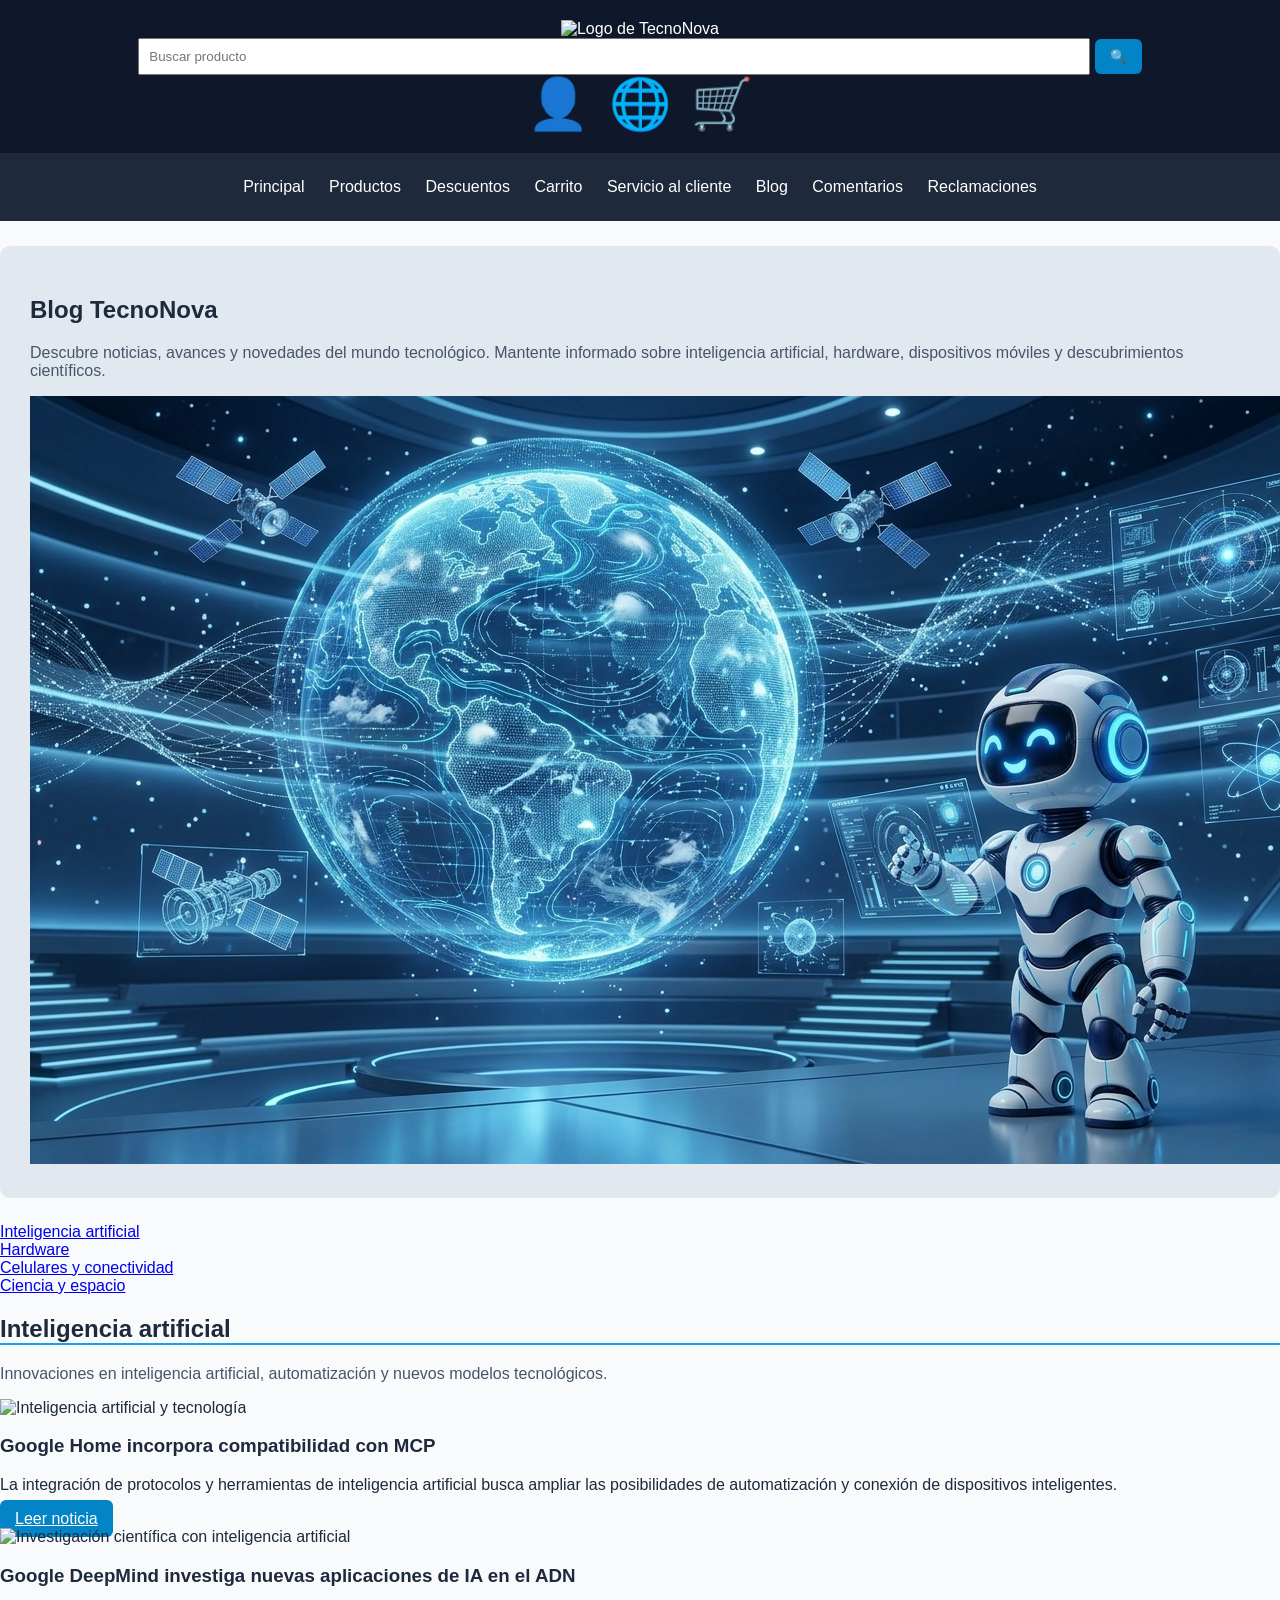
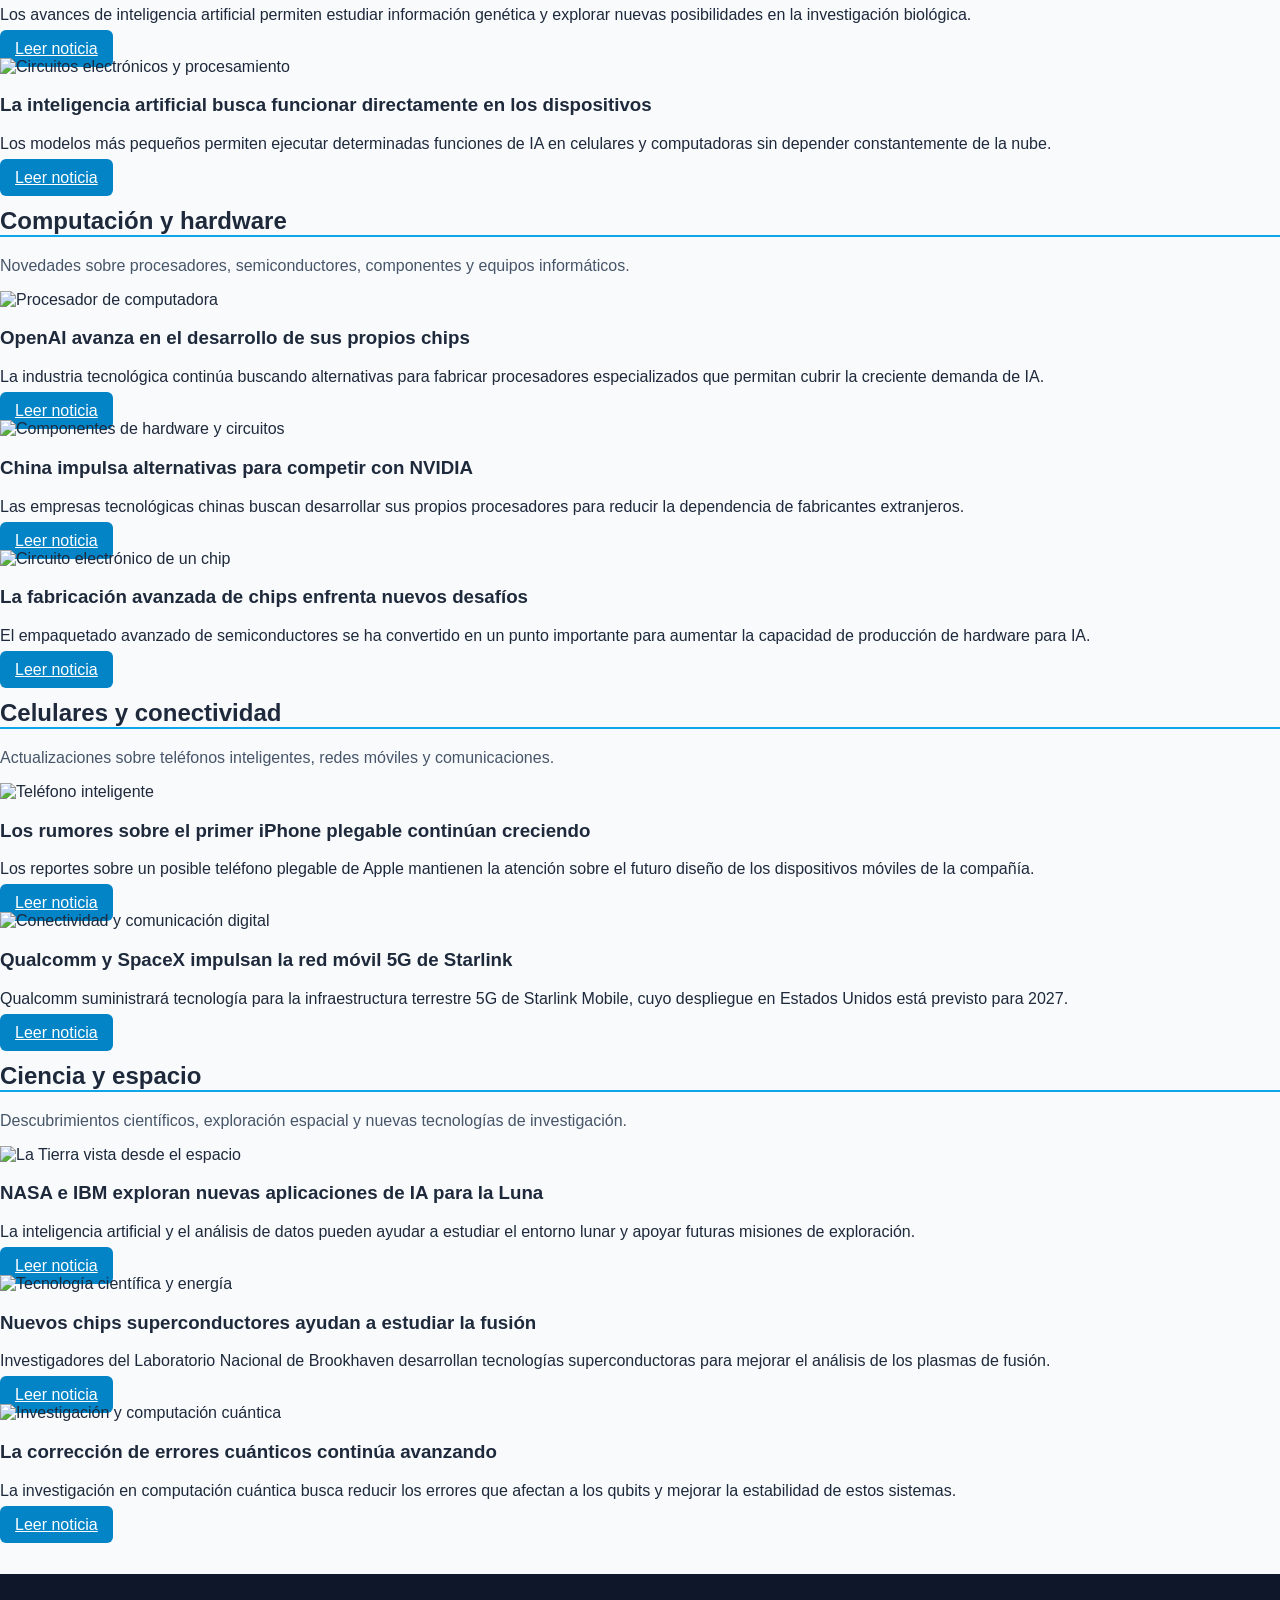
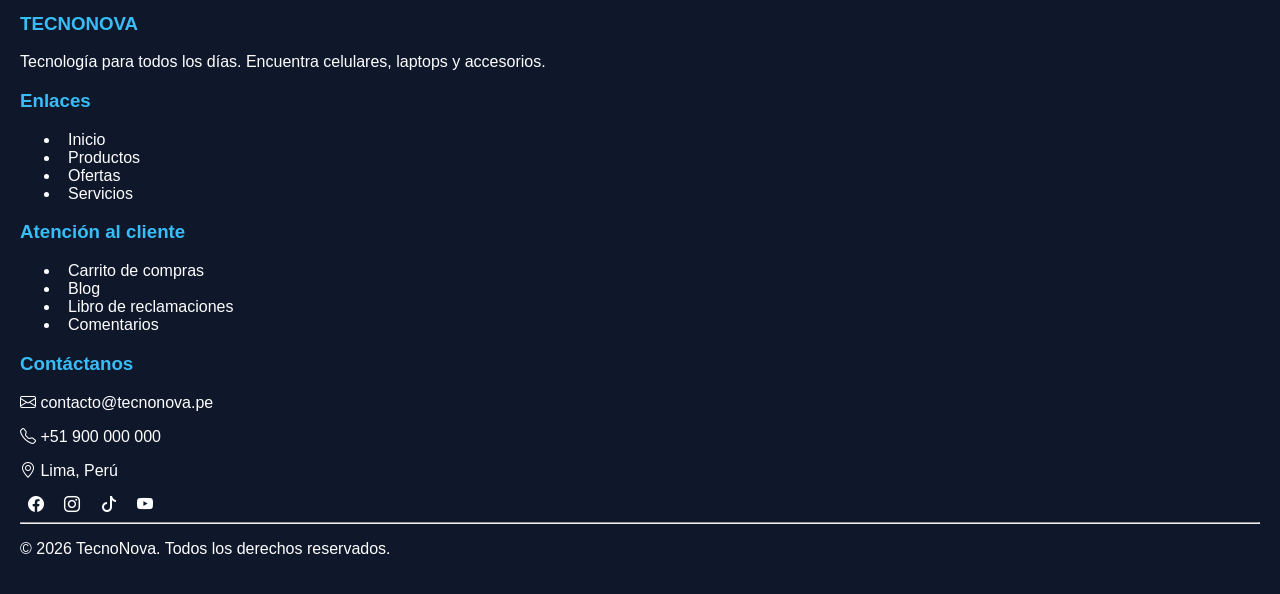
==== commit ccb16828: "Reparar carga de componentes" ====
--- a/blog.html
+++ b/blog.html
@@ -43,26 +43,26 @@
 
             <div class="row g-3 text-center">
 
-                <div class="col-6 col-md-3">
-                    <a href="#grht-ai" class="btn btn-outline-primary w-100">
+                <div class="col-6 md:col-3">
+                    <a href="#grht-ai" class="btn-outline theme-primary w-100">
                         Inteligencia artificial
                     </a>
                 </div>
 
-                <div class="col-6 col-md-3">
-                    <a href="#grht-hardware" class="btn btn-outline-primary w-100">
+                <div class="col-6 md:col-3">
+                    <a href="#grht-hardware" class="btn-outline theme-primary w-100">
                         Hardware
                     </a>
                 </div>
 
-                <div class="col-6 col-md-3">
-                    <a href="#grht-devices" class="btn btn-outline-primary w-100">
+                <div class="col-6 md:col-3">
+                    <a href="#grht-devices" class="btn-outline theme-primary w-100">
                         Celulares y conectividad
                     </a>
                 </div>
 
-                <div class="col-6 col-md-3">
-                    <a href="#grht-science" class="btn btn-outline-primary w-100">
+                <div class="col-6 md:col-3">
+                    <a href="#grht-science" class="btn-outline theme-primary w-100">
                         Ciencia y espacio
                     </a>
                 </div>
--- a/css/styles.css
+++ b/css/styles.css
@@ -1,4 +1,3 @@
-
 body {
     margin: 0;
     font-family: Arial, sans-serif;
@@ -6,26 +5,28 @@
     background-color: #f8fafc;
 }
 
-header, footer {
+#header header,
+#footer footer {
     padding: 20px;
     background-color: #0f172a;
     color: white;
 }
 
-header {
+#header header {
     text-align: center;
 }
 
-header img {
+#header header img {
     max-height: 65px;
 }
 
-header input {
+#header header input {
     width: 75%;
     padding: 9px;
 }
 
-header button, .btn-solid {
+#header header button,
+.btn-solid {
     padding: 10px 15px;
     border: none;
     border-radius: 6px;
@@ -34,17 +35,36 @@
     cursor: pointer;
 }
 
-header .bi {
+#header header .bi {
     font-size: 35px;
 }
 
-header a, footer a {
+#header header a.fs-1 {
+    font-size: 50px !important;
+}
+
+#header header a,
+#footer footer a {
     margin: 8px;
     color: white;
     text-decoration: none;
 }
 
-nav {
+#header header a:hover,
+#footer footer a:hover,
+#navbar nav a:hover {
+    color: #38bdf8;
+}
+
+#footer footer {
+    margin-top: 40px;
+}
+
+#footer footer h3 {
+    color: #38bdf8;
+}
+
+#navbar nav {
     padding: 15px;
     background-color: #1e293b;
     text-align: center;
@@ -66,12 +86,6 @@
     text-decoration: none;
 }
 
-.grht-txtlist a:hover,
-header a:hover,
-footer a:hover {
-    color: #38bdf8;
-}
-
 .grht-presentation {
     padding: 30px;
     margin: 25px 0;
@@ -85,6 +99,13 @@
 
 .grht-subtitles {
     border-bottom: 2px solid #0ea5e9;
+}
+
+.grht-hero {
+    min-height: 600px;
+    background-image: url("../visual/Robot futurista presenta tecnología neón.jpg");
+    background-position: center;
+    background-size: cover;
 }
 
 .grht-card,
@@ -143,19 +164,4 @@
 .grht-cart-remove {
     background-color: #fee2e2;
     color: #b91c1c;
-}
-
-footer {
-    margin-top: 40px;
-}
-
-footer h3 {
-    color: #38bdf8;
-}
-
-.grht-hero {
-    min-height: 600px;
-    background-image: url("../visual/Robot futurista presenta tecnología neón.jpg");
-    background-position: center;
-    background-size: cover;
-}
+}
